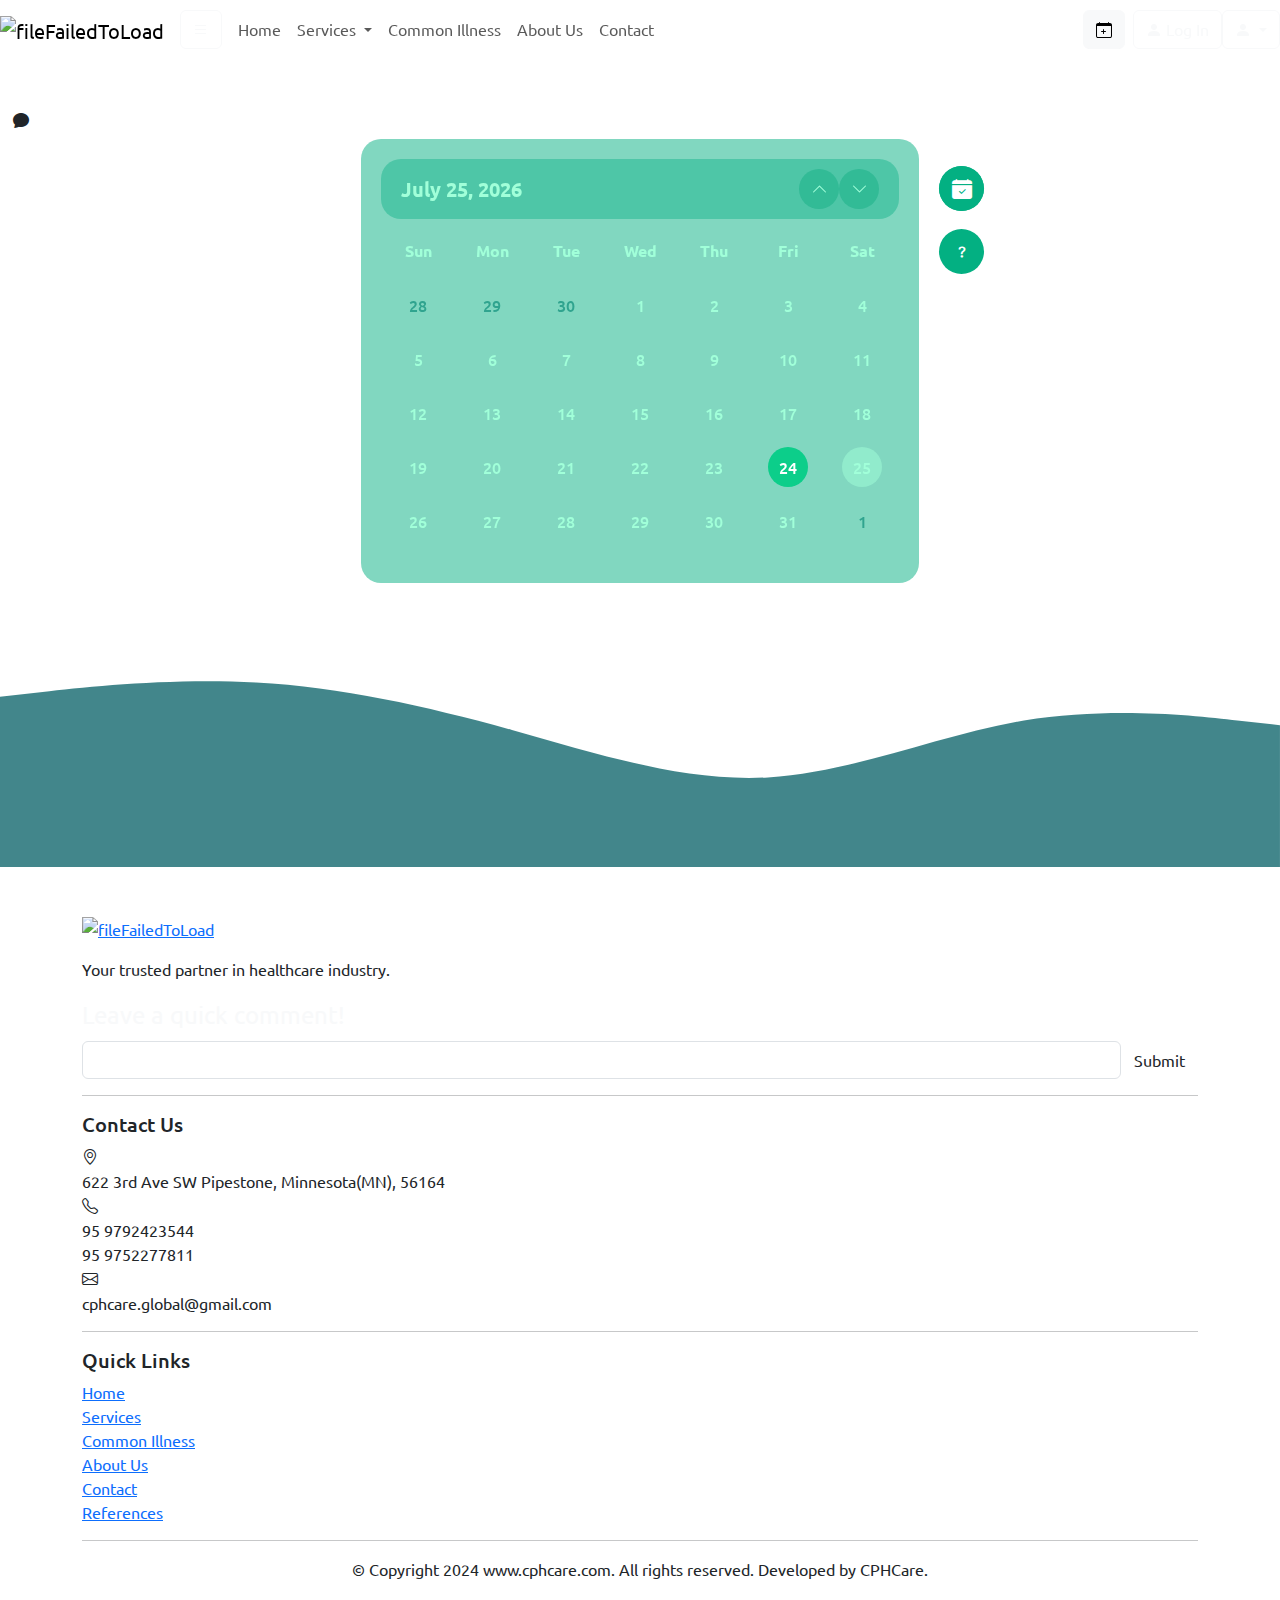
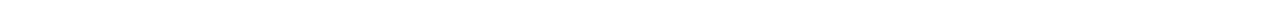
==== appointment/index.html @ 14358c96 "Add files via upload" ====
<!DOCTYPE html>
<html lang="en">
<head>
    <meta charset="UTF-8">
    <meta name="viewport" content="width=device-width, initial-scale=1.0">
    <title>-HOME-</title>
    <link rel="icon" type="image/x-icon" href="../assets/logo-favicon.png">
    <!--Bootstrap-->
    <link href="https://cdn.jsdelivr.net/npm/bootstrap@5.3.3/dist/css/bootstrap.min.css" rel="stylesheet" integrity="sha384-QWTKZyjpPEjISv5WaRU9OFeRpok6YctnYmDr5pNlyT2bRjXh0JMhjY6hW+ALEwIH" crossorigin="anonymous">
    <link rel="stylesheet" href="https://cdn.jsdelivr.net/npm/bootstrap-icons@1.3.0/font/bootstrap-icons.css">
    <!--Fonts-->
    <link rel="preconnect" href="https://fonts.googleapis.com">
    <link rel="preconnect" href="https://fonts.gstatic.com" crossorigin>
    <link href="https://fonts.googleapis.com/css2?family=Ubuntu:ital,wght@0,300;0,400;0,500;0,700;1,300;1,400;1,500;1,700&display=swap" rel="stylesheet">
    <link rel="preconnect" href="https://fonts.gstatic.com" crossorigin>
    <link href="https://fonts.googleapis.com/css2?family=Permanent+Marker&family=Raleway:ital,wght@0,100..900;1,100..900&family=Ubuntu:ital,wght@0,300;0,400;0,500;0,700;1,300;1,400;1,500;1,700&display=swap" rel="stylesheet">
    <!--Local CSS-->
    <link rel="stylesheet" href="../css/navbar.css">
    <link rel="stylesheet" href="../css/footer.css">
    <link rel="stylesheet" href="index.css">
</head>
<body>
    <!--Navbar-->
    <nav class="navbar navbar-expand-lg fixed-top navigation d-flex">
        <a class="navbar-brand" href="../home/"><img src="../assets/logo-lg.png" alt="fileFailedToLoad" class="nav-logo"></a>
        <button class="nav-toggler btn nav-btn btn-outline-light ms-auto me-2" type="button" data-bs-toggle="offcanvas" data-bs-target="#navigationBar" aria-controls="navigationBar" aria-expanded="false" aria-label="Toggle navigation">
            <span class=""><i class="bi bi-list"></i></span>
        </button>
        <div class="offcanvas offcanvas-start" id="navigationBar">
            <div class="offcanvas-header w-100">
                <a class="navbar-brand" href="../home/"><img src="../assets/logo-lg.png" alt="fileFailedToLoad" class="nav-logo"></a>
                <button type="button" class="offcanvas-toggler nav-btn btn btn-outline-light" data-bs-dismiss="offcanvas"><i class="bi bi-x"></i></button>
            </div>
            <div class="offcanvas-body">
                <ul class="navbar-nav me-auto mb-2 mb-lg-0">
                    <li class="nav-item">
                        <a class="nav-link" href="../home/">Home</a>
                    </li>
                    <li class="nav-item dropdown">
                        <a class="nav-link dropdown-toggle" href="#" role="button" data-bs-toggle="dropdown" aria-expanded="false">
                            Services
                        </a>
                        <ul class="dropdown-menu">
                            <li><a class="dropdown-item" href="../telehealth-services/">Telehealth Services</a></li>
                            <li><a class="dropdown-item" href="../appointment/">Online Appointments</a></li>
                            <li><a class="dropdown-item" href="../major-healthcare-services/">Major Healthcare Services</a></li>
                            <li><a class="dropdown-item" href="../services/">See all services</a></li>
                        </ul>
                    </li>
                    <li class="nav-item">
                        <a class="nav-link" href="../common-illness/" >Common Illness</a>
                    </li>
                    <li class="nav-item">
                        <a class="nav-link" href="../about-us/">About Us</a>
                    </li>
                    <li class="nav-item">
                        <a class="nav-link" href="../contact/">Contact</a>
                    </li>
                </ul>
            </div>
        </div>
        <a href="../appointment/"><button class="nav-item btn btn-outline-light nav-btn me-2 active" type="button"><i class="bi bi-calendar-plus"></i></button></a>
        <button class="nav-item btn btn-outline-light nav-btn nav-btn-account" type="button" data-bs-toggle="modal" data-bs-target="#logInForm" id="logIn-btn"><i class="bi bi-person-fill me-1"></i>Log In</button>
        <div class="dropdown">
            <button class="nav-item btn btn-outline-light nav-btn nav-btn-account hide dropdown-toggle" role="button" data-bs-toggle="dropdown" aria-expanded="false" id="logOut-btn"><i class="bi bi-person-fill me-1"></i><span id="username"></span></button>
            <ul class="dropdown-menu dropdown-menu-end mt-3">
                <li class="dropdown-item" id="logOut">Logout <i class="bi bi-box-arrow-right ms-1"></i></li>
            </ul>
        </div>
    </nav>

    <!--Log In Form-->
    <div class="modal fade col-lg-6 col-md-8 col-sm-10 account-form" tabindex="-1" id="logInForm">
        <div class="modal-dialog modal-dialog-centered">
            <div class="modal-content">
                <div class="modal-header pb-2">
                    <h1 class="m-0">Welcome Back to CHP Care!</h1>
                    <button type="button" class="offcanvas-toggler nav-btn btn btn-outline-light" data-bs-dismiss="modal" data-bs-target="#logInForm"><i class="bi bi-x"></i></button>
                </div>
                <hr>
                <div class="modal-body">
                    <form>
                        <legend class="w-100 text-center text-light">Log In</legend>
                        <div class="mb-3 input-group" id="logIn-name-c">
                            <label for="logIn-name" class="input-group-text"><i class="bi bi-at"></i></label>
                            <input type="text" class="form-control logIn-input" id="logIn-name" placeholder="username">
                            <span id="logIn-nameErr" class="form-err"></span>
                        </div>
                        <div class="mb-4 input-group" id="logIn-password-c">
                            <label for="logIn-passord" class="input-group-text"><i class="bi bi-lock-fill"></i></label>
                            <input type="password" class="form-control logIn-input" id="logIn-password" placeholder="password">
                            <span id="logIn-passwordErr" class="form-err"></span>
                        </div>
                        <button type="submit" class="btn submit-btn btn-outline-light" id="logIn">Log In</button>
                    </form>
                    <span class="alert mt-4" id="logIn-Err">Error!<br>Username or Password is incorrect.</span>
                </div>
                <hr>
                <div class="modal-footer">
                    <p>Do not have an account yet? <a href="#signUpForm" data-bs-toggle="modal">Sign up here</a>.</p>
                </div>
            </div>
        </div>
    </div>

    <!--Sign Up Form-->
    <div class="modal fade col-lg-6 col-md-8 col-sm-10 account-form" tabindex="-1" id="signUpForm">
        <div class="modal-dialog modal-dialog-centered">
            <div class="modal-content">
                <div class="modal-header pb-2">
                    <h1 class="m-0">Welcome to CHP Care!</h1>
                    <button type="button" class="offcanvas-toggler nav-btn btn btn-outline-light" data-bs-dismiss="modal" data-bs-target="#signUpForm"><i class="bi bi-x"></i></button>
                </div>
                <hr>
                 <div class="modal-body">
                    <form action="#" novalidate>
                        <legend class="w-100 text-center text-light">Sign up</legend>
                        <div class="mb-3 input-group" id="signUp-name-c">
                            <label for="signUp-name" class="input-group-text"><i class="bi bi-at"></i></label>
                            <input type="text" class="form-control signUp-input" id="signUp-name" placeholder="username">
                            <span id="signUp-nameErr" class="form-err"></span>
                        </div>
                        <div class="mb-3 input-group" id="signUp-email-c">
                            <label for="signUp-email" class="input-group-text"><i class="bi bi-envelope"></i></label>
                            <input type="email" class="form-control signUp-input" id="signUp-email" placeholder="email">
                            <span id="signUp-emailErr" class="form-err"></span>
                        </div>
                        <div class="mb-3 input-group" id="signUp-password-c">
                            <label for="signUp-passord" class="input-group-text"><i class="bi bi-lock-fill"></i></label>
                            <input type="password" class="form-control signUp-input" id="signUp-password" placeholder="password">
                            <span id="signUp-passwordErr" class="form-err"></span>
                        </div>
                        <div class="mb-4 input-group" id="signUp-passwordConfirm-c">
                            <label for="signUp-passord-confirm" class="input-group-text"><i class="bi bi-key-fill"></i></label>
                            <input type="password" class="form-control signUp-input" id="signUp-passwordConfirm" placeholder="confirm password">
                            <span id="signUp-passwordConfirmErr" class="form-err"></span>
                        </div>
                        <button type="submit" class="btn submit-btn btn-outline-light" id="signUp">Sign Up</button>
                    </form>
                </div>
                <hr>
                <div class="modal-footer">
                    <p>Already have an account? <a href="#logInForm" data-bs-toggle="modal">Log in here</a>.</p>
                </div>
            </div>
        </div>
    </div>

    <!--Message Section-->
    <div class="message-box">
        <button class="btn message-btn" type="button" data-bs-toggle="offcanvas" data-bs-target="#messages" aria-controls="offcanvasRight"><i class="bi bi-chat-fill"></i></button>

        <div class="offcanvas offcanvas-end" tabindex="-1" id="messages" aria-labelledby="offcanvasRightLabel">
            <div class="offcanvas-header w-100">
                <h5 class="offcanvas-title" id="offcanvasRightLabel">Talk to our specialists</h5>
                <button type="button" class="offcanvas-toggler nav-btn btn btn-outline-light" data-bs-dismiss="offcanvas"><i class="bi bi-x"></i></button>
            </div>
            <div class="offcanvas-body">
                <ul class="messages" id="message-container">
                    <span class="message-notice mt-auto" id="msg-notice">Start talking to our top specialists about your health.<br>You will receive a reply in less than 24 hours.<br>This function requires an account.</span>
                </ul>
                <span class="alert" id="msg-alert">An active account is required for this function!</span>
                <form class="message-textbox">
                    <input type="text" placeholder="message" class="form-control" id="msg-input">
                    <button class="btn send-message" id="send-message"><i class="bi bi-arrow-right"></i></button>
                </form>
            </div>
        </div>    
    </div>
    <!--END OF IMPORTANT-->

    <!--Body-->
    <div class="calendar-section container">
        <div class="calendar-container col-sm-12 col-md-8 col-lg-6">
            <div class="calendar">
                <header>
                    <h5 class="header" id="calendarHeader">September 2024</h5>
                    <div class="buttons">
                        <button class="btn" onclick="prevMonth()"><i class="bi bi-chevron-up"></i></button>
                        <button class="btn" onclick="nextMonth()"><i class="bi bi-chevron-down"></i></button>
                    </div>
                </header>
                <ul class="calendarDays">
                    <li>Sun</li>
                    <li>Mon</li>
                    <li>Tue</li>
                    <li>Wed</li>
                    <li>Thu</li>
                    <li>Fri</li>
                    <li>Sat</li>
                </ul>
                <ul class="calendarDates" id="calendarDates">
                </ul>
            </div>
            <button class="appointment btn" type="button" data-bs-toggle="modal" data-bs-target="#appointmentForm" id="apmtAdd"><i class="bi bi-plus" data-bs-custom-class="custom-tooltip" data-bs-toggle="tooltip" data-bs-placement="right" data-bs-title="create an appointment"></i></button>
            <button class="appointment btn" type="button" data-bs-toggle="modal" data-bs-target="#appointmentData" id="apmtShow"><i class="bi bi-calendar-check-fill" data-bs-custom-class="custom-tooltip" data-bs-toggle="tooltip" data-bs-placement="right" data-bs-title="show appointment details"></i></button>
            <button class="question btn" type="button" data-bs-toggle="modal" data-bs-target="#appointmentHow"><i class="bi bi-question" data-bs-custom-class="custom-tooltip" data-bs-toggle="tooltip" data-bs-placement="right" data-bs-title="how to use"></i></button>
        </div>
        <div class="button-sm-container col-sm-12 col-md-8 col-lg-6">
            <button class="appointment-sm btn" type="button" data-bs-toggle="modal" data-bs-target="#appointmentForm" id="apmtAdd2"><i class="bi bi-plus me-2"></i> Create Appointment</button>
            <button class="appointment-sm btn" type="button" data-bs-toggle="modal" data-bs-target="#appointmentData" id="apmtShow2"><i class="bi bi-calendar-check-fill me-2"></i> Appointment Details</button>
            <button class="question-sm btn" type="button" data-bs-toggle="modal" data-bs-target="#appointmentHow"><i class="bi bi-question-circle-fill me-2"></i> How To Use?</button>
        </div>
        <div class="alert col-sm-12 col-md-8 col-lg-6 mt-5" id="calendar-alert" role="alert">Error! <br>Unavailable date selected. Please select a different date.</div>
        <div class="modal fade appointment-form" tabindex="-1" id="appointmentForm" aria-hidden="true">
            <div class="modal-dialog modal-dialog-centered">
                <div class="modal-content">
                    <div class="modal-header d-flex justify-content-between">
                        <h1 class="modal-title" id="modal-title"></h1>
                        <button type="button" class="nav-btn btn btn-outline-light" data-bs-dismiss="modal"><i class="bi bi-x"></i></button>
                    </div>
                    <hr>
                    <div class="modal-body">
                        <form action="#" novalidate>
                            <legend class="w-100 text-center text-light mb-4">Make an Appointment</legend>
                            <div class="mb-3 input-group" id="appointment-name-c">
                                <label for="appointment-name" class="input-group-text"><i class="bi bi-person-circle"></i></label>
                                <input type="text" class="form-control appointment-input" id="appointment-name" placeholder="full-name">
                                <span id="appointment-nameErr" class="form-err"></span>
                            </div>
                            <div class="mb-3 input-group" id="appointment-subject-c">
                                <label for="appointment-subject" class="input-group-text"><i class="bi bi-question-circle"></i></label>
                                <input type="text" class="form-control appointment-input" id="appointment-subject" placeholder="appointment subject">
                                <span id="appointment-subjectErr" class="form-err"></span>
                            </div>
                            <div class="mb-3 input-group" id="appointment-type-c">
                                <label for="appointment-type" class="input-group-text"><i class="bi bi-camera-video-fill"></i></label>
                                <select class="form-select" id="appointment-type">
                                    <option>Online</option>
                                    <option>In Person</option>
                                </select>
                                <i class="bi bi-chevron-down select-arrow"></i>
                                <span id="appointment-typeErr" class="form-err yellow">Appointment Type</span>
                            </div>
                            <div class="mb-3 input-group" id="appointment-doc-c">
                                <label for="appointment-doc" class="input-group-text"><i class="bi bi-search"></i></label>
                                <input type="text" class="form-control appointment-input" id="appointment-doc" placeholder="prefered doctor">
                                <span id="appointment-docErr" class="form-err yellow">Note: leave empty for auto assignment</span>
                            </div>
                            <div class="form-check p-rel" id="appointment-permission-c">
                                <input class="form-check-input" type="checkbox" value="" id="appointment-permission">
                                <label class="form-check-label" for="appointment-permission">
                                    You agree to let us store your data.
                                </label>
                                <span id="appointment-permissionErr" class="form-err"></span>
                            </div>
                            <div class="note my-4">
                                Note: If your prefered doctor is not available, we will auto assign you with another doctor. If your appointment type is online, please download and install Zoom Meetings before the appointment day. Thank you for choosing us!
                            </div>
                            <div class="warning mb-4">
                                After confirming, you cannot change your data!
                            </div>
                            <div class="p-rel w-100" id="appointment-account-c">
                                <button class="btn submit-btn btn-outline-light" id="appointment" onclick="validateApmtForm()">Submit</button>
                                <span id="appointment-accountErr" class="form-err mt-3"></span>
                            </div>
                        </form>
                    </div>
                </div>
            </div>
        </div>
        <div class="modal fade appointment-form data" tabindex="-1" id="appointmentData" aria-hidden="true">
            <div class="modal-dialog modal-dialog-centered">
                <div class="modal-content">
                    <div class="modal-header d-flex justify-content-between">
                        <h1 class="modal-title">Appointment Details</h1>
                        <button type="button" class="nav-btn btn btn-outline-light" data-bs-dismiss="modal"><i class="bi bi-x"></i></button>
                    </div>
                    <hr>
                    <div class="modal-body">
                        <legend class="w-100 text-center text-light mb-4" id="data-daysRemaining">0 days before appointment</legend>
                        <div class="data-container">
                            <p><span>Appointment Date: </span><span id="data-date"></span></p>
                            <p><span>Appointment Time: </span><span id="data-time"></span></p>
                            <p><span>Patient's Name: </span><span id="data-name"></span></p>
                            <p><span>Appointment Subject: </span><span id="data-subject"></span></p>
                            <p><span>Prefered Doctor: </span><span id="data-doctor"></span></p>
                            <p><span>Appointment Type: </span><span id="data-type"></span></p>
                            <p id="data-location">hewwo :3</p>
                        </div>
                    </div>
                </div>
            </div>
        </div>
        <div class="modal fade appointment-form how-to" tabindex="-1" id="appointmentHow" aria-hidden="true">
            <div class="modal-dialog modal-dialog-centered">
                <div class="modal-content">
                    <div class="modal-header d-flex justify-content-between">
                        <h1 class="modal-title">Technical Help</h1>
                        <button type="button" class="nav-btn btn btn-outline-light" data-bs-dismiss="modal"><i class="bi bi-x"></i></button>
                    </div>
                    <hr>
                    <div class="modal-body">
                        <legend class="w-100 text-center text-light mb-4">How to use our online appointment system?</legend>
                        <h5 class="text-light">Creating an appointment:</h5>
                        <ol class="text-light">
                            <li>Select your desired appointment date on the calendar.</li>
                            <li>Click the "create an appointment" button with the "plus sign" on the right of the calendar.</li>
                            <li>Fill out the form with relevant information.</li>
                            <li>Scroll down and press "Submit".</li>
                            <li>When a notification pops up, press "Ok".</li>
                        </ol>
                        <h5 class="text-light">Checking appointment details</h5>
                        <ol class="text-light">
                            <li>Click "show appointment details" button on the right of the calendar.</li>
                            <li>Check the appointment details such as "appointment time" and "meeting info/ location".</li>
                        </ol>
                        <p>These data will be assigned by our admins and after being processed, it will show up in the table.</p>
                        <hr>
                        <p>Note: For mobile users, the "create an appoinment" and "show appointment details" buttons(s) will be present at the bottom of the calendar.</p>
                        <br>
                        <p>Congrats! Now, you know how our online appointment system works!</p>
                        <hr>
                        <p>Feel free to contact us at <a href="mailto: cphcare.global@gmail.com" target="_blank" class="text-light">cphcare.global@gmail.com</a> should you have further queries.</p>
                    </div>
                </div>
            </div>
        </div>
    </div>

    <!--Footer Section-->
    <svg xmlns="http://www.w3.org/2000/svg" viewBox="0 0 1440 319"><path fill="#2e797e" fill-opacity="0.9" d="M0,128L48,122.7C96,117,192,107,288,112C384,117,480,139,576,165.3C672,192,768,224,864,218.7C960,213,1056,171,1152,154.7C1248,139,1344,149,1392,154.7L1440,160L1440,320L1392,320C1344,320,1248,320,1152,320C1056,320,960,320,864,320C768,320,672,320,576,320C480,320,384,320,288,320C192,320,96,320,48,320L0,320Z"></path></svg>
    <!-- Footer Section -->
    <footer class="footer pt-5 pb-4">
        <div class="container">
            <div class="inner-container">
                <!-- Brand and Logo -->
                <div class="section">
                    <a href="#" class="d-inline-block mb-3">
                        <img src="../assets/logo-lg.png" alt="fileFailedToLoad" class="img-fluid" style="max-height: 60px;">
                    </a>
                    <p>Your trusted partner in healthcare industry.</p>
                    <form action="#" class="comment" onsubmit="window.alert('Thank you for your feedback!');">
                        <legend class="text-light">Leave a quick comment!</legend>
                        <div class="d-flex">
                            <input type="text" class="form-control" required>
                            <button type="submit" class="btn white-btn">Submit</button>
                        </div>
                    </form>
                </div>
                <hr class="hr">

                <!-- Contact Us -->
                <div class="section contact-section">
                    <h5>Contact Us</h5>
                    <ul class="list-unstyled">
                        <li><i class="bi bi-geo-alt"></i> <div>622 3rd Ave SW Pipestone, Minnesota(MN), 56164</div></li>
                        <li><i class="bi bi-telephone"></i> <div>95 9792423544<br>95 9752277811</div></li>
                        <li><i class="bi bi-envelope"></i> <div class="w-auto">cphcare.global@gmail.com</div></li>
                     </ul>
                </div>
                <hr class="hr">

                <!-- Quick Links -->
                <div class="section">
                    <h5>Quick Links</h5>
                    <ul class="list-unstyled">
                        <li><a href="../home/">Home</a></li>
                        <li><a href="#servicesDropdown" data-bs-toggle="collapse">Services</a></li>
                            <ul class="collapse ms-md-3 ms-0" id="servicesDropdown">
                                <li class="mb-0"><a href="../telehealth-services/">Telehealth Services</a></li>
                                <li class="mb-0"><a href="../appointment/">Online Appointments</a></li>
                                <li class="mb-0"><a href="../major-healthcare-services/">Major Healthcare Services</a></li>
                                <li><a href="../services/">See All...</a></li>
                            </ul>
                        <li><a href="#illnessDropdown" data-bs-toggle="collapse">Common Illness</a></li>
                            <ul class="collapse ms-md-3 ms-0" id="illnessDropdown">
                                <li class="mb-0"><a href="../common-illness/#commonCold">Common Cold</a></li>
                                <li class="mb-0"><a href="../common-illness/#flu">Influenza</a></li>
                                <li class="mb-0"><a href="../common-illness/#headache">Headache</a></li>
                                <li class="mb-0"><a href="../common-illness/#soreThroat">Sore Throat</a></li>
                                <li><a href="../common-illness/#stomachAche">Stomach Ache</a></li>
                                <li><a href="../common-illness/">See More...</a></li>
                            </ul>
                        <li><a href="../about-us/">About Us</a></li>
                        <li><a href="../contact/">Contact</a></li>
                        <li><a href="../references/">References</a></li>
                    </ul>
                </div>
            </div>
            <!-- Copyright -->
            <div class="col-md-12">
            </div>
            <hr>
            <div class="col-md-12 text-center">
                <p>&#169; Copyright 2024 www.cphcare.com. All rights reserved. Developed by CPHCare.</p>
            </div>
        </div>
    </footer>
    <script src="https://cdn.jsdelivr.net/npm/bootstrap@5.3.3/dist/js/bootstrap.bundle.min.js" integrity="sha384-YvpcrYf0tY3lHB60NNkmXc5s9fDVZLESaAA55NDzOxhy9GkcIdslK1eN7N6jIeHz" crossorigin="anonymous"></script>
    <script type="module" src="../js/firebase-module.js "></script>
    <script src="../js/navbar.js"></script>
    <script src="index.js"></script>
</body>
</html>
---- appointment/index.css ----
body{
    margin: 0;
    padding: 0;
    padding-top: 100px;
    background-image: url(../assets/background1.jpg);
    background-size: cover;
    background-repeat: no-repeat;
    background-position: center;
    background-attachment: fixed;
}
*{
    font-family: "Ubuntu", sans-serif;
}
.calendar-section{
    display: flex;
    justify-content: center;
    align-items: center;
    flex-direction: column;
}
.calendar-container{
    position: relative;
}
.calendar{
    width: 100%;
    background-color: rgba(3, 176, 130, 0.5);
    backdrop-filter: blur(10px);
    border-radius: 20px;
    overflow: hidden;
    padding: 20px;
}
.calendar header{
    width: 100%;
    display: flex;
    justify-content: space-between;
    align-items: center;
    padding: 10px 20px;
    background-color: rgba(3, 176, 130, 0.4);
    border-radius: 20px;
}
.calendar header *{
    color: rgb(161, 255, 217);
    font-weight: 700;
}
.calendar header .header{margin: 0;}
.calendar .buttons button{
    background-color: rgba(22, 175, 134, 0.5);
    border-radius: 50%;
    width: 40px;
    height: 40px;
    align-items: center;
    justify-content: center;
}
.calendar .buttons{
    display: flex;
}
.calendar ul{
    list-style-type: none;
    display: flex;
    flex-wrap: wrap;
    text-align: center;
    padding: 0;
}
.calendar ul li{
    width: calc(100% / 7);
}
.calendar .calendarDays{
    font-weight: 700;
    margin-top: 20px;
    margin-bottom: 30px;
    color: rgb(161, 255, 217);
}
.calendar .calendarDates{
    margin-bottom: 0px;
}
.calendar .calendarDates li{
    margin-bottom: 30px;
    position: relative;
    z-index: 0;
    cursor: pointer;
    color: rgb(161, 255, 217);
    font-weight: 500;
}
.calendar .calendarDates li.disabled{
    color: rgb(48, 164, 143);
    cursor: default;
}
.calendar .calendarDates li.today{
    color: rgb(255, 255, 255);
}
.calendar .calendarDates li.today::before{
    background-color: rgb(12, 206, 138);
}
.calendar .calendarDates li::before{
    content: "";
    position: absolute;
    width: 40px;
    height: 40px;
    z-index: -1;
    left: 50%;
    right: 50%;
    top: 50%;
    transform: translate(-50%, -50%);
    border-radius: 50%;

    transition-property: all;
    transition-timing-function: ease;
    transition-duration: 0.5s;
}
.calendar .calendarDates li:hover::before{
    background-color: rgba(161, 255, 217, 0.15);
}
.calendar .calendarDates li:active::before{
    background-color: rgba(161, 255, 217, 0.07);
    transition: none;
}
.calendar .calendarDates li.disabled::before{
    opacity: 0;
}
.calendar .calendarDates li.selected::before{
    background-color: rgba(161, 255, 217, 0.5);
}

.appointment, .question, .appointment-sm, .question-sm{
    background-color: rgba(3, 176, 130, 1);
    color: rgb(255, 255, 255);
    border: none!important;
    transition-property: all;
    transition-timing-function: ease;
    transition-duration: 0.5;
}
.appointment, .question{
    width: 45px!important;
    height: 45px!important;
    position: absolute;
    top: 27px;
    left: 100%;
    translate: 20px 0px;
    height: auto;
    border-radius: 50%;
}
.question{
    top: 45px;
    translate: 20px 100%;
}
.appointment:hover, .question:hover, .appointment-sm:hover, .question-sm:hover{
    background-color: rgb(48, 184, 148);
    transform: scale(1.1);
    color: white;
}
.appointment:active, .question:active, .appointment-sm:active, .question-sm:active{
    background-color: rgb(48, 184, 148)!important;
    transform: scale(1);
    color: white!important;
    transition: none;
}
.appointment i, .question i{
    font-size: 20px;
}
.calendar-section .button-sm-container{
    display: none;
    justify-content: space-between;
    align-items: center;
    margin-top: 20px;
    padding: 0px 20px;
}
.calendar-section .button-sm-container button{
    padding: 10px;
}
.calendar-section .alert{
    background-color: rgba(255, 31, 31, 0.5);
    border-color: rgba(255, 103, 103, 1);
    backdrop-filter: blur(5px);
    color: rgb(255, 153, 153);
    
    display: none;
}
@media only screen and (max-width: 991px){
    .appointment, .question{
        display: none;
    }
    .calendar-section .button-sm-container{
        display: flex;
        flex-direction: column;
    }
    .calendar-section .button-sm-container .appointment-sm{
        margin-bottom: 20px;
    }
}
@media only screen and (max-width: 767px){
    .appointment-form.data p{
        font-size: 13px;
    }
    .calendar .calendarDates li{
        font-size: 13px;
    }
}

/*modal style*/
.appointment-form .modal-content{
    padding: 20px;
    border-radius: 20px;
    background-color: rgba(20, 201, 203, 0.2)!important;
    backdrop-filter: blur(15px);
    border: none;
}
.appointment-form .modal-header{
    display: flex;
    align-items: center;
    justify-content: space-between;
    border-bottom: none;
}
.appointment-form .modal-footer{
    border-top: none!important;
}
.appointment-form h1, .appointment-form p{
    color: white;
    margin-bottom: 0!important;
}
.appointment-form h1{
    font-size: 23px;
}
.appointment-form hr{
    border-color: white;
    border-width: 2px;
}
/* form design */
.appointment-form form{
    padding: 10px 5%;
}
.appointment-form form label{
    background-color: rgba(0, 0, 0, 0.2);
    color: white;
}
.appointment-form form .form-check label{
    background-color: transparent;
}
.appointment-form form .form-check input{
    box-shadow: none!important;
    border: none;
}
.appointment-form .form-check-input:checked{
    background-color: rgb(23, 179, 88) !important;
    border: 0;
}
.appointment-form form .form-control, .appointment-form form select{
    background-color: rgba(0, 0, 0, 0.15)!important;
    color: white!important;
    border: 1px solid white!important;
    border-start-end-radius: 7px!important;
    border-end-end-radius: 7px!important;
}
.appointment-form form .form-control:focus{
    box-shadow: none;
    border-color: rgb(20, 203, 142)!important;
}
.appointment-form form select:focus{
    box-shadow: none!important;
    border-color: rgb(20, 203, 142);
}
.appointment-form form .select-arrow{
    color: white;
    position: absolute;
    right: 13px; top: 50%;
    transform: translateY(-50%);
}
.appointment-form form .form-control::placeholder{
    color: rgba(255, 255, 255, 0.75);
}
.appointment-form form option{
    background-color:rgb(26, 182, 119)!important;
}
.appointment-form form .submit-btn{
    background-color: rgba(255, 255, 255, 0.1);
    border-radius: 10px;
    color: white!important;

    transition-property: all;
    transition-timing-function: ease;
}
.appointment-form form .submit-btn:hover{
    scale: 1.07;
    background-color: rgba(255, 255, 255, 0.11);
}
.appointment-form form .submit-btn:active{
    scale: 0.95;
    background-color: transparent;
    transition: none;
}
.appointment-form .form-err{
    color: white;
    position: absolute;
    top: 42px;
    left: 0;
    font-size: 13px;
    background-color: rgb(255, 94, 94);
    padding: 0px 5px;
    border-radius: 10px!important;
}
.appointment-form .p-rel .form-err{
    top: 28px;
}
#appointment-doc-c, #appointment-type-c{
    margin-bottom: 40px!important;
}
.form-err.yellow{
    background-color: transparent;
    color: rgb(255, 255, 255);
}
.appointment-form .p-rel{
    position: relative;
}
.note{
    background-color: rgba(255, 242, 0, 0.2);
    border: 1px solid rgba(255, 228, 118, 0.5);
    color: rgb(255, 228, 118);
    font-size: 13px;
    padding: 20px;
    border-radius: 20px;
}
.warning{
    background-color: rgba(255, 43, 43, 0.2);
    border: 1px solid rgba(255, 104, 104, 0.5);
    color: rgb(255, 134, 134);
    font-size: 13px;
    padding: 20px;
    border-radius: 20px;
}
.appointment-form.data p{
    display: flex;
    align-items: center;
    justify-content: space-between;
    padding: 10px 20px;
    background-color: rgba(0, 134, 109, 0.6);
}
.appointment-form.data .data-container{
    border-radius: 20px;
    overflow: hidden;
}
.appointment-form.data p:nth-child(even){
    background-color: rgba(255, 255, 255, 0.05);
}
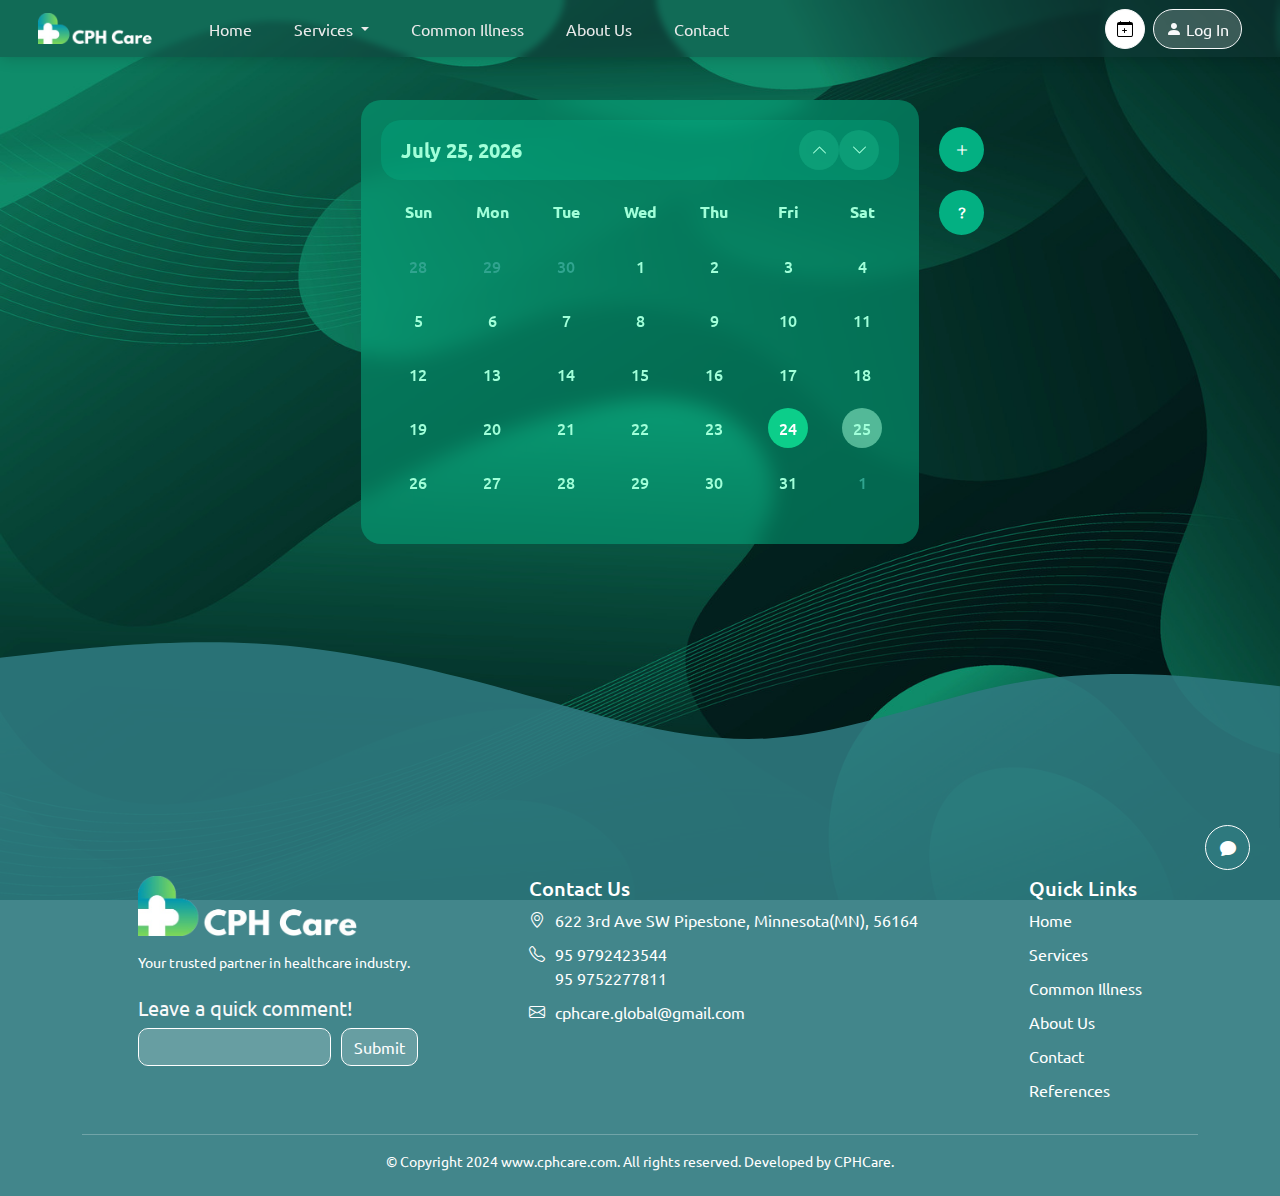
==== commit e728a81e: "Update index.html" ====
--- a/appointment/index.html
+++ b/appointment/index.html
@@ -3,7 +3,7 @@
 <head>
     <meta charset="UTF-8">
     <meta name="viewport" content="width=device-width, initial-scale=1.0">
-    <title>-HOME-</title>
+    <title>Appointment</title>
     <link rel="icon" type="image/x-icon" href="../assets/logo-favicon.png">
     <!--Bootstrap-->
     <link href="https://cdn.jsdelivr.net/npm/bootstrap@5.3.3/dist/css/bootstrap.min.css" rel="stylesheet" integrity="sha384-QWTKZyjpPEjISv5WaRU9OFeRpok6YctnYmDr5pNlyT2bRjXh0JMhjY6hW+ALEwIH" crossorigin="anonymous">
@@ -392,4 +392,4 @@
     <script src="../js/navbar.js"></script>
     <script src="index.js"></script>
 </body>
-</html>+</html>
--- a/css/navbar.css
+++ b/css/navbar.css
@@ -0,0 +1,409 @@
+/*NAVIGATION BAR*/
+/*navigation style & spacing*/
+.navigation{
+    backdrop-filter: blur(3px);
+    background-color: rgba(19, 58, 58, 0.4)!important;
+    box-shadow: 0px 0px 15px rgba(0, 0, 0, 0.2);
+    padding: 0;
+}
+.navigation .navbar-brand{
+    margin-right: 3%;
+}
+.navigation .nav-logo{
+    height: 47px;
+    padding: 8px 0px;
+}
+.navigation{
+    padding: 0px 3%;
+}
+.navigation li{
+    padding: 8px 13px;
+}
+.navigation li a{
+    color: rgb(234, 234, 234)!important;
+}
+.navigation .dropdown-menu{
+    backdrop-filter: blur(3px)!important;
+    border: none;
+    border-radius: 10px;
+    background-color: rgba(19, 56, 58, 0.4)!important;
+    box-shadow: 0px 0px 15px rgba(0, 0, 0, 0.15);
+    padding: 0px!important;
+    overflow: hidden;
+}
+.navigation .dropdown-item{
+    color: white;
+}
+.navigation .nav-toggler{
+    display: flex;
+    align-items: center;
+    justify-content: center;
+}
+.navigation .offcanvas{
+    height: 100vh;
+    background-color: rgba(15, 109, 84, 0.8);
+    width: 300px;
+    border: none;
+}
+.navigation .offcanvas *{
+    color: white;
+}
+.navigation .offcanvas-header{
+    align-items: center;
+    justify-content: space-between;
+}
+/*navigation hover effects*/
+.navigation li{
+    position: relative;
+}
+.navigation li::after{
+    content: '';
+    position: absolute;
+    left: 50%; bottom: 0; right: 50%;
+    height: 2px;
+    background-color: rgba(255, 255, 255, 0.4);
+
+    transition-property: left, right;
+    transition-duration: 0.5s;
+    transition-timing-function: ease;
+}
+.navigation li:hover::after{
+    left: 0; right: 0;
+}
+.nav-item.active::after{
+    left: 0; right: 0;
+}
+.navigation .dropdown-menu li::after{
+    display: none;
+}
+.navigation .dropdown-menu li:hover{
+    background-color: rgba(255, 255, 255, 0.2);
+}
+.navigation .dropdown-menu a{
+    background-color: transparent!important;
+}
+.nav-btn{
+    transition-property: all;
+    transition-timing-function: ease-out;
+    transition-duration: 0.2s;
+    width: 40px;
+    height: 40px;
+    border-radius: 50%;
+    display: flex;
+    justify-content: center;
+    align-items: center;
+    background-color: rgba(255, 255, 255, 0.2);
+}
+.nav-btn:hover{
+    background-color: transparent;
+    color: white;
+    scale: 1.03;
+}
+.nav-btn:active{
+    transition: none;
+    background-color: transparent!important;
+    color: white!important;
+    scale: 0.9;
+}
+.nav-btn.active{
+    background-color: white!important;
+    color: black;
+}
+.nav-btn-account{
+    width: auto!important;
+    border-radius: 20px;
+}
+.hide{
+    display: none;
+}
+/*navigation responsive*/
+.navigation .nav-toggler, .navigation .offcanvas-toggler{
+    display: none;
+}
+@media only screen and (max-width: 991px){
+    .navigation{
+        padding: 0px 25px;
+    }
+    .navigation .nav-toggler, .navigation .offcanvas-toggler{
+        display: inline-block;
+    }
+    #username, #username::after{
+        display: none;
+    }
+}
+
+/*account forms*/
+/*modal design*/
+.account-form h1, .account-form p{
+    color: white;
+    margin-bottom: 0!important;
+}
+.account-form h1{
+    font-size: 23px;
+}
+.account-form hr{
+    border-color: white;
+    border-width: 2px;
+}
+.account-form .modal-content{
+    padding: 20px;
+    border-radius: 20px;
+    background-color: rgba(20, 201, 203, 0.2)!important;
+    backdrop-filter: blur(15px);
+    border: none;
+}
+.account-form .modal-header{
+    display: flex;
+    align-items: center;
+    justify-content: space-between;
+    border-bottom: none;
+}
+.account-form .modal-footer{
+    border-top: none!important;
+}
+.account-form a{
+    color: white;
+}
+/*form design*/
+.account-form form{
+    padding: 10px 5%;
+}
+.account-form form label{
+    background-color: rgba(0, 0, 0, 0.2);
+    color: white;
+}
+.account-form form input{
+    background-color: rgba(0, 0, 0, 0.15)!important;
+    color: white!important;
+    border: 1px solid white;
+    border-start-end-radius: 7px!important;
+    border-end-end-radius: 7px!important;
+}
+.account-form form input:focus{
+    box-shadow: none;
+    border-color: rgb(20, 203, 142);
+}
+.account-form form input::placeholder{
+    color: rgba(255, 255, 255, 0.75);
+}
+.account-form form .submit-btn{
+    background-color: rgba(255, 255, 255, 0.1);
+    border-radius: 10px;
+    color: white!important;
+
+    transition-property: all;
+    transition-timing-function: ease;
+}
+.account-form form .submit-btn:hover{
+    scale: 1.07;
+    background-color: rgba(255, 255, 255, 0.11);
+}
+.account-form form .submit-btn:active{
+    scale: 0.95;
+    background-color: transparent;
+    transition: none;
+}
+.account-form .form-err{
+    color: white;
+    position: absolute;
+    top: 42px;
+    left: 0;
+    font-size: 13px;
+    background-color: rgb(255, 94, 94);
+    padding: 0px 5px;
+    border-radius: 10px!important;
+}
+.account-form .alert{
+    background-color: rgba(255, 31, 31, 0.5);
+    border-color: rgba(255, 103, 103, 1);
+    backdrop-filter: blur(5px);
+    color: rgb(255, 153, 153);
+    
+    display: none;
+}
+
+/*message section*/
+.message-box .message-btn{
+    position: fixed;
+    right: 30px;
+    bottom: 30px;
+    z-index: 2;
+
+    background-color: rgb(46, 121, 126);
+    border: 1px solid white;
+    color: white;
+    width: 45px;
+    height: 45px;
+    border-radius: 50%;
+
+    display: flex;
+    align-items: center;
+    justify-content: center;
+
+    transition-property: all;
+    transition-timing-function: ease;
+    transition-duration: 0.2s;
+}
+.message-box .message-btn:hover{
+    background-color: rgba(46, 121, 126, 0.5);
+    scale: 1.1;
+}
+.message-box .message-btn:active{
+    transition: none;
+    background-color: rgba(46, 121, 126, 0.5);
+    scale: 0.95;
+    color: white!important;
+    border-color: white!important;
+}
+.message-box .offcanvas{
+    background-color: rgba(46, 121, 126, 0.8);
+    backdrop-filter: blur(10px);
+    border: none;
+    border-radius: 20px;
+    color: white;
+    padding: 0px 20px;
+    top: 10px; right: 10px; bottom: 10px;
+}
+.message-box .offcanvas-header{
+    display: flex;
+    align-items: center;
+    justify-content: space-between;
+    border-bottom: 2px solid rgba(255, 255, 255, 0.5);
+}
+.message-box .offcanvas-body{
+    padding: 0;
+    height: 100%;
+}
+.message-box .messages{
+    width: 100%;
+    padding: 0px;
+    margin-bottom: 0;
+    list-style-type: none;
+    
+    display: flex;
+    flex-direction: column;
+    height: calc(100% - 63px);
+    overflow-y: scroll!important;
+}
+.message-box .alert{
+    position: absolute;
+    left: 80px; top: 50%; right: 80px;
+    translate: 0 -50%;
+    background-color: rgba(255, 31, 31, 0.5);
+    border-color: rgba(255, 103, 103, 1);
+    backdrop-filter: blur(5px);
+    color: rgb(255, 153, 153);
+    border-radius: 20px;
+    padding: 20px;
+    display: flex;
+    align-items: center;
+    justify-content: center;
+
+    display: none;
+}
+
+.message-box .message-d{
+    padding-right: 10%;
+    display: flex;
+    justify-content: left;
+}
+.message-box .message-p{
+    padding-left: 10%;
+    display: flex;
+    justify-content: right;
+}
+.message-box .message-d span{
+    background-color: rgb(21, 127, 151);
+    padding: 5px 10px;
+    border-radius: 15px;
+    margin-bottom: 10px;
+}
+.message-box .message-p span{
+    background-color: rgb(21, 151, 118);
+    padding: 5px 10px;
+    border-radius: 15px;
+    margin-bottom: 10px;
+}
+.message-box .message-textbox{
+    border-top: 2px solid rgba(255, 255, 255, 0.5);
+    height: 60px;
+    display: flex;
+    align-items: center;
+    justify-content: space-between;
+}
+.message-box .message-textbox input{
+    padding: 5px 10px;
+    border-radius: 20px;
+    border: 1px solid transparent;
+    background-color: rgba(58, 255, 206, 0.3);
+    width: 85%;
+    margin-right: 10px;
+    color: white;
+}
+.message-box .message-textbox input::placeholder{
+    color: rgba(255, 255, 255, 0.8);
+}
+.message-box .message-textbox input:focus{
+    background-color: rgba(58, 255, 206, 0.5);
+    border: 1px solid white!important;
+    box-shadow: none!important;
+}
+.message-box .send-message{
+    background-color: rgb(21, 151, 118);
+    color: white;
+    padding: 0;
+    display: flex;
+    align-items: center;
+    justify-content: center;
+    width: 35px;
+    height: 35px;
+    border-radius: 50%;
+}
+.message-notice{
+    text-align: center;
+    font-size: 13px;
+    margin-bottom: 20px;
+}
+
+/*customizations*/
+.message-box .messages{
+    -ms-overflow-style: none;
+    scrollbar-width: none;
+}
+.message-box .messages::-webkit-scrollbar{
+    display: none;
+}
+.message-box .messages::-webkit-scrollbar-button{
+    display: none;
+}
+.custom-tooltip{
+    --bs-tooltip-bg: rgb(21, 151, 118);
+    --bs-tooltip-color: white;
+    left: 50px;
+}
+html{
+    scrollbar-width: normal;
+    scrollbar-color: rgba(24, 172, 133) rgba(15, 109, 84);
+}
+::selection{
+    background-color: rgba(24, 172, 133, 0.7);
+    color: white;
+}
+.white-btn{
+    background-color: rgba(255, 255, 255, 0.2);
+    border: 1px solid white!important;
+    color: white!important;
+    border-radius: 10px;
+
+    transition-property: all;
+    transition-timing-function: ease;
+    transition-duration: 0.2s;
+}
+.white-btn:hover{
+    background-color: transparent;
+    scale: 1.03;
+}
+.white-btn:active{
+    transition: none;
+    scale: 0.9;
+}--- a/css/footer.css
+++ b/css/footer.css
@@ -0,0 +1,118 @@
+/* Footer Styles */
+/*footer design & spacing*/
+.footer{
+    display: block;
+    margin: none;
+    background-color: rgb(46, 121, 126, 0.9);
+    color: #fff;
+}
+.footer .inner-container{
+    display: flex;
+    justify-content: space-around;
+    align-items: top;
+}
+.footer p{
+    margin: 0px;
+    font-size: 14px;
+    color: #fff;
+}
+.footer h4 {
+    font-weight: 600;
+}
+.footer ul {
+    list-style: none;
+    padding-left: 0;
+}
+
+.footer ul li {
+    margin-bottom: 10px;
+    font-size: 16px;
+}
+
+.footer ul li a {
+    color: #ffffff;
+    text-decoration: none;
+    transition: color 0.3s ease;
+}
+.footer ul li a:hover {
+    color: #63c8b9; /* Hover color */
+}
+.footer .hr{
+    display: none;
+}
+.social-icon{
+    color: #ffffff;
+    font-size: 24px;
+    transition: color 0.3s ease;
+}
+.social-icon:hover {
+    color: #63c8b9; /* General hover color */
+}
+.comment{
+    margin-top: 20px;
+}
+.comment .d-flex{
+    justify-content: center;
+    align-items: center;
+    flex-direction: row;
+}
+.comment legend{
+    font-size: 20px;
+    margin-bottom: 5px;
+}
+.comment button{
+    margin-left: 10px;
+}
+.comment input{
+    border-radius: 10px;
+    border: 1px solid white;
+    background-color: rgba(255, 255, 255, 0.2);
+    color: white!important;
+
+    transition-property: all;
+    transition-timing-function: ease;
+    transition-duration: 0.2s;
+}
+.comment input:focus{
+    box-shadow: none;
+    border-radius: 10px;
+    border: 1px solid white;
+    background-color: rgba(255, 255, 255, 0);
+}
+.comment .d-flex{
+    width: 280px;
+}
+@media(max-width: 992px)    {
+    .footer .section{
+        display: flex;
+        flex-direction: column;
+        align-items: center;
+        justify-content: center;
+    }
+    .footer .inner-container{
+        flex-direction: column;
+    }
+    .footer *{
+        text-align: center;
+    }
+    .footer .hr{
+        display: block;
+    }
+    .comment .d-flex{
+        flex-direction: column;
+        height: 85px;
+        justify-content: space-between;
+    }
+    .comment input{
+        width: 80%;
+    }
+    .socials{
+        justify-content: center;
+    }
+}
+footer .contact-section li{
+    display: flex;
+}
+footer .contact-section li i{
+    margin-right: 10px;
+}